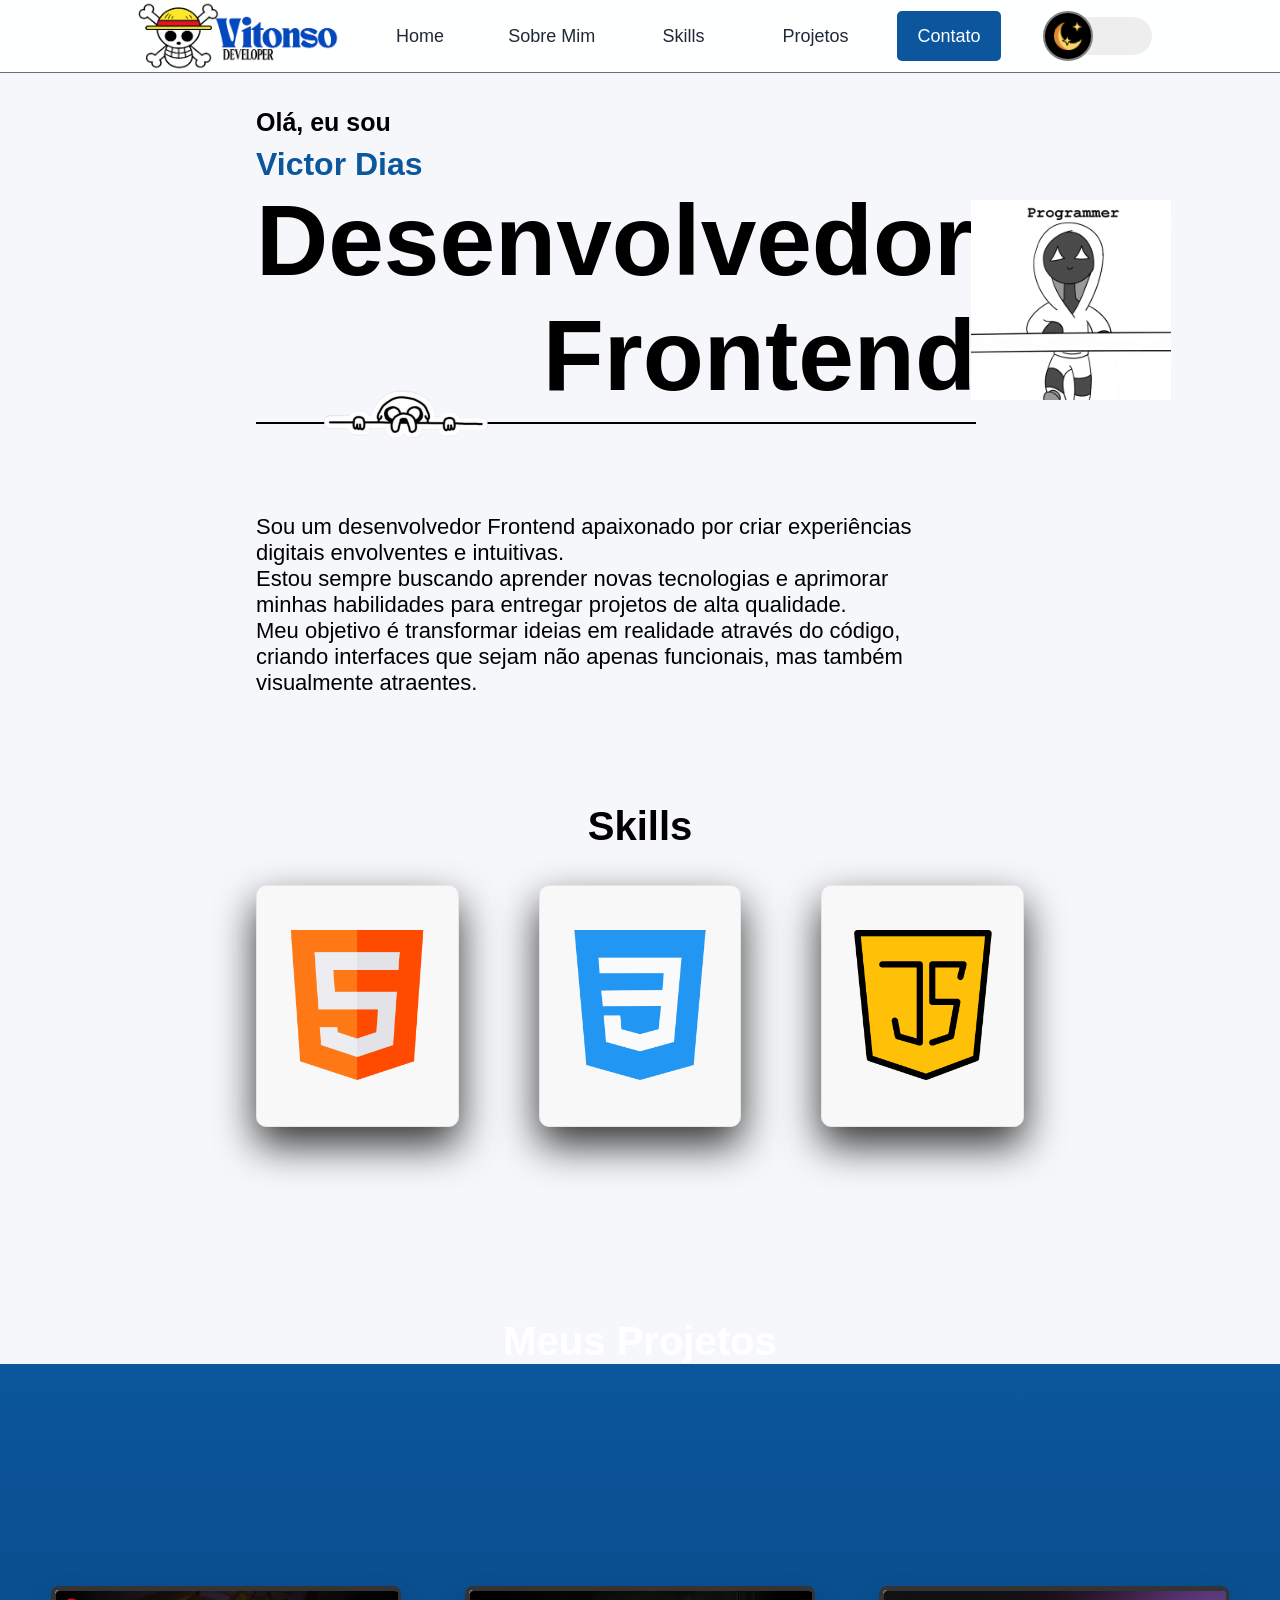
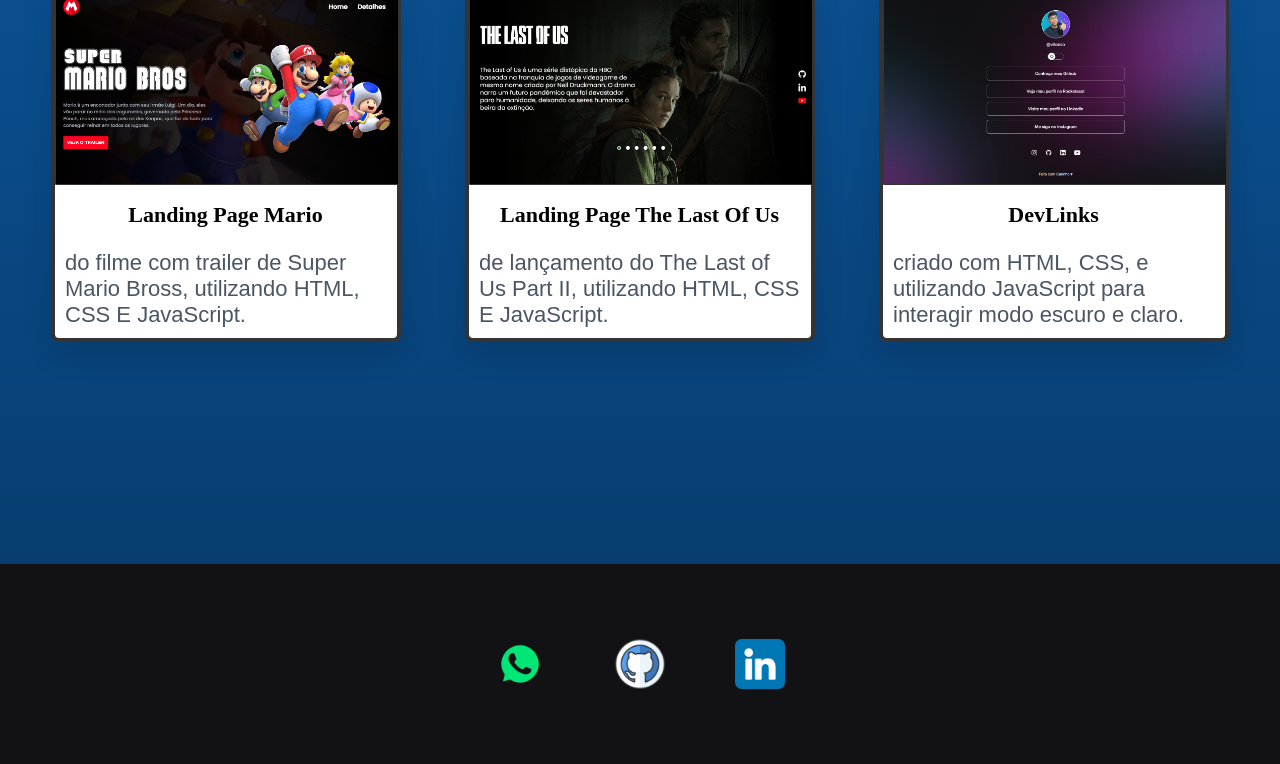
==== meuportfólio.html @ 99326abb "first commit" ====
<!DOCTYPE html>
<html lang="en">
<head>
    <meta charset="UTF-8">
    <meta name="viewport" content="width=device-width, initial-scale=1.0">

    <title>Site do Mago</title>

    <link rel="icon" type="image/x-icon" href="/img/favicon.ico">

    <link rel="stylesheet" href="/style.css">
    <script src="/script.js" defer ></script>


</head>

<body>
    <header id="home"> <!-- Cabeçalho -->
        <nav> <!-- Barra de navegação -->
            <div class="menu">
                <img src="/img/logo1siteVitonso.png" alt="logo site vitonso developer" class="logo">
                <a href="#home">Home</a>
                <a href="#sobremim">Sobre Mim</a>
                <a href="#habilidades">Skills</a>
                <a href="#projetos">Projetos</a>
                <a href="#contato" class="button-contact" id="buttonContact">Contato</a>
                <div class="trilho" id="trilho">
                    <div class="indicador" id="indicador">
                        <img src="/img/lua.png" alt="lua" class="imagemLua">
                    </div>
            </div>
            </div>
        </nav><!-- FIM Barra de navegação -->
    </header> <!-- FIM Cabeçalho -->

    <main id="sobremim"> <!--Corpo - Sobre Mim-->
        <section> <!--Criar seções-->
            <div class="apresentation">
                <div>
                    <h3 id="ola1">Olá, eu sou</h3>
                    <h3 id="nome1">Victor Dias</h3>

                    <div class="caixaDesenvolvedorFrontend">  
                        <h1 id="cargo">Desenvolvedor</h1>
                        <h2 id="cargo1">Frontend</h2> 
                        <img src="/img/jakeWasHere.png" alt="Jake esta aqui" class="imagemJake">

                        <hr class="linhaAbaixoFrontend">    
                    </div>


                    <p class="textoApresentacao">
                        Sou um desenvolvedor Frontend apaixonado por criar experiências digitais envolventes e intuitivas. <br>
                        Estou sempre buscando aprender novas tecnologias
                        e aprimorar <br> minhas habilidades para entregar projetos de alta qualidade. <br>
                        Meu objetivo é transformar ideias em realidade através do código,
                        criando interfaces que sejam não apenas funcionais, mas também visualmente atraentes.
                    </p>    
                </div>
                <div>
                    <img src="/img/giphy.gif" alt="minha foto de perfil" class="coding">
                </div>
            </div>
            <br>


            <h2 id="habilidades" class="tituloSkills">Skills</h2> <!-- Inicio Seção de Habilidades-->
            <p>
                
            </p>
            <div>
                <div class="caixaSkills">
                    <div class="htmlLogo">
                        <span class="text">HTML</span>
                        <img src="/img/html-logo.png" alt="logo-html" width="150px">
                        <div class="estrelas">   
                            <img src="/img/estrela_cheia.png" alt="estrela" class="tamanhoEstrelas">
                            <img src="/img/estrela_cheia.png" alt="estrela" class="tamanhoEstrelas">
                            <img src="/img/estrela_cheia.png" alt="estrela" class="tamanhoEstrelas">
                            <img src="/img/estrela_cheia.png" alt="estrela" class="tamanhoEstrelas">
                            <img src="/img/estrela_cheia.png" alt="estrela" class="tamanhoEstrelas">
                        </div>
                    </div>

                    <div class="cssLogo">
                        <span class="text">CSS</span>
                        <img src="/img/css-3.png" alt="logo-css" width="150px">
                        <div class="estrelas">   
                            <img src="/img/estrela_cheia.png" alt="estrela" class="tamanhoEstrelas">
                            <img src="/img/estrela_cheia.png" alt="estrela" class="tamanhoEstrelas">
                            <img src="/img/estrela_cheia.png" alt="estrela" class="tamanhoEstrelas">
                            <img src="/img/estrela_cheia.png" alt="estrela" class="tamanhoEstrelas">
                            <img src="/img/estrela_vazia.png" alt="estrela vazia" width="50px" class="tamanhoEstrelas">
                        </div>
                    </div>

                    <div class="jsLogo">
                        <span class="text">JavaScript</span>
                        <img src="/img/java-script.png" alt="logo-js" width="150px" >
                        <div class="estrelas">   
                            <img src="/img/estrela_cheia.png" alt="estrela" class="tamanhoEstrelas">
                            <img src="/img/estrela_cheia.png" alt="estrela" class="tamanhoEstrelas">
                            <img src="/img/estrela_cheia.png" alt="estrela" class="tamanhoEstrelas">
                            <img src="/img/estrela_vazia.png" alt="estrela vazia"  class="tamanhoEstrelas">
                            <img src="/img/estrela_vazia.png" alt="estrela vazia"  class="tamanhoEstrelas">
                        </div>
                    </div>
                </div>
            </div>  <!-- Fim Seção de Habilidades-->
        </main> <!--FIM - Corpo Sobre Mim-->

        <section> <!-- Ínicio Seção de Projetos-->
            <h2 class="tituloProjetos">Meus Projetos</h2>

            <div id="projetos" class="meusProjetos">

                 <div class="cardProjeto">
                    <img src="/img/landingPageMarioPrint.png" alt="Print Landing Mario" class="imagemLand">
                    <div class="textoLand">
                        <a href="https://vitonsodev.github.io/Projeto-Mario/" target="_blank" class="linkProjeto1"><h4>Landing Page Mario</h4></a>
                        <p>do filme com trailer de Super Mario Bross, utilizando HTML, CSS E JavaScript.</p>
                    </div>
                </div>

                <div class="cardProjeto">
                    <img src="/img/landingPageTheLastPrint.png" alt="Print Landing page The last" class="imagemLand">

                    <div class="textoLand">
                        <a href="https://vitonsodev.github.io/projeto-the-last/" target="_blank" class="linkProjeto1" ><h4 class="thelast1">Landing Page The Last Of Us</h4></a>
                        <p> de lançamento do The Last of Us Part II, utilizando HTML, CSS E JavaScript.</p>
                    </div>
                </div>

                <div class="cardProjeto">
                    <img src="/img/portfolioDevPrint.png" alt="Imagem do pagina DevLinks" class="imagemLand">

                    <div class="textoLand">
                        <a href="https://vitonsodev.github.io/devlinks/" target="_blank" class="linkProjeto1"><h4>DevLinks</h4></a>
                        <p>criado com HTML, CSS, e utilizando JavaScript para interagir modo escuro e claro.</p>
                    </div>
                </div>
            </div><!-- Fim Seção de Projetos-->
        </section> <!--FIM - Criar seções-->

    <footer class="rodape" id="contato"> <!--Rodapé-->
        <div class="contatosRodape">
            <a href="https://api.whatsapp.com/send?phone=5511981653559" target="_blank"> <img src="/img/whatsapp_no_bg.webp" alt="Whatsapp" width="50px" ></a>
            <a href="https://github.com/Vitonsodev" target="_blank" class="icones" > <img src="/img/logoGitHub.png" alt="Github" width="50px" target="_blank"></a>
            <a href="https://www.linkedin.com/in/victor-dias-803309272/" target="_blank" class="icones"> <img src="/img/logoLinkedin.png" alt="Github" width="50px" target="_blank"></a>
        </div>
        </div>
    </footer>

    

</body>
</html>
---- style.css ----
* {
    margin: 0;
    padding: 0;
    box-sizing: border-box;
}

body{
    background: #f5f7fa;
    padding-top: 10vh;
    min-height: 100vh;
    display: flex;
    justify-content: center;
    flex-direction: column;
    min-height: 100vh;
    color: #111827;
}

header, section, footer{
    margin: 0vw 0;
}

a {
    align-items: center;
    box-sizing: border-box;
    justify-content: center;
    display: flex;
    height: 50px;
    width: 110px;
    text-decoration: none;
    color: #ffffff;
    transition: transform 1s ease;
    font-size: 18px;
    border-radius: 10px;
}

p {
    color: #000000;
    font-family: Poppins, sans-serif;
    font-size: 22px;
}

.logo {
    margin: 2px 10px;
    width: 200px;
    cursor: pointer;
    margin-right: auto;
    transition: transform 1s ease;
}

.logo:hover {
    transform: scale(1.1);
    transition: transform 1.0s ease;
}

.menu {
    width: 100vw;
    position: fixed;
    top: 0;
    background: rgb(255, 255, 255,0.9);
    backdrop-filter: blur(10px);
    border-bottom: 1px solid #6e6e6e;
    font-family: Poppins, sans-serif;
    font-size: 20px;
    justify-content: flex-end;
    align-items: center;
    display: flex;
    gap: 2.0rem;
    padding: 0 10vw;
    z-index: 100;
}

.menu a {
    color: #1f2937;
}


body.dark{
    background-color: #3b3d3f;
}

a:hover {
    transform: scale(1.1);
    transition: transform 1.0s ease;
    transition: text-shadow 1s ease;
    background-color:rgba(128, 128, 128, 0.219);
}

#buttonContact {
    color: white;
}
    
.button-contact {                       
    color: white;
    padding: 10px 20px;
    border-radius: 5px;
    text-decoration: none;
    margin-right: 1%;
    transition: transform 1s ease;
    background: #0b569c;
    border: none;
}
/* Efeito hover do botão contato, para ficar preenchido com a mesma cor da borda ao passar o mouse*/
.button-contact:hover {
    transform: scale(1.2);
    transition: transform 1.0s ease;
    background-color: #08457e;
}

.trilho {
    width: 120px;
    height: 38px;
    background-color: #eeeeee;
    z-index: 101;
    border-radius: 150px;
    display: flex;
    align-items: center;
    transition: 0.5s ease;
    
}

.trilho .indicador{
    width: 50px ;
    height: 50px;
    background-color: rgb(0, 0, 0);
    border-radius: 50%;
    cursor: pointer;
    background-color: rgb(0, 0, 0);
    position: relative;
    display: flex;
    justify-content: center;
    align-items: center;
    left: 0;
    transition: 0.5s ease;
    border: 2px solid rgb(128, 128, 128);
}

.indicador .imagemLua{
    width: 30px;
}

.trilho.dark .indicador{
    left: calc(100% - 42px);

}
#sobremim {
    padding: 0 10vw;
}

.apresentation {
    display: flex;
    padding: 0 10vw
}

#ola1 {
    margin-top: 2vh;
    color: #000000;
    font-family: Poppins, sans-serif;
    font-size: 25px;
}

#nome1 {
    margin-top: 1vh;
    color: #0b569c;
    font-family: Poppins, sans-serif;
    font-size: 32px;
}

.caixaDesenvolvedorFrontend {
    display: flex;
    flex-direction: column;
    justify-content: center;
    width: 720px;
    position: relative;
    
}

.caixaDesenvolvedorFrontend .imagemJake{
    width: 200px;
    position: absolute;
    top: calc(100% - 109px);
    left: 50px;
}

.linhaAbaixoFrontend{
    color: #121214;
    border: 1px solid black;
} 

#cargo {
    color: #000000;
    font-family: Poppins, sans-serif;
    font-size: 100px;
    align-self: flex-start;

}

#cargo1 {
    color: #000000;
    font-family: Poppins, sans-serif;
    font-size: 100px;
    margin-bottom: 1vh;
    align-self: flex-end;
}

.coding {
    width: 200px;
    position: relative;
    top: 110px;
    right: 5px;

}

.textoApresentacao {
    margin-top: 10vh; 
    display: flex;
    flex-direction: column;
    font-family:poppins, sans-serif;    
    letter-spacing: 3%;
}   

.tituloSkills {
    display: flex;
    align-items: center;
    justify-content: center;
    margin-top: 10vh;
    margin-bottom: 4vh;
    color: #000000;
    font-family: Poppins, sans-serif;
    font-size: 40px;

}

.caixaSkills {
    display: flex;
    justify-content: center;
    justify-items: space-between;
    align-items: center;
    gap: 5rem;
    padding: 0 10vw;
    border-radius: 10px;
}

/* Garantir que as skills fiquem acima dos projetos utilziando o z-index positivo 2 */
.caixaSkills {
    position: relative;
    z-index: 2;
}

/* Efeito de hover para mostrar texto em cima da imagem dentro da caixa */
.htmlLogo, .cssLogo, .jsLogo {
    display: flex;
    flex-direction: column;
    align-items: center;
    justify-content: center;
    cursor: pointer;
    gap: 1rem;
    background-color: #f8f8f8;
    border-radius: 10px;
    width: 300px;
    border: 1px solid #e6e6e6;
    box-shadow: 0 18px 40px rgba(0, 0, 0, 0.8);
    transition: transform 1.4s ease, background-color 0.4s ease, box-shadow 1.0s ease;

}

.htmlLogo span, .cssLogo span, .jsLogo span {
    font-size: 24px;
    font-weight: bold;
    color: #000000;
    opacity: 0;
    transition: opacity 0.3s ease;
    text-align: center;
    font-family: Poppins, sans-serif;
}

.htmlLogo:hover span, .cssLogo:hover span , .jsLogo:hover span {
    opacity: 1;
}
 /* Efeito de hover para mostrar texto em cima da imagem dentro da caixa */

 /* Efeito de hover para aumentar escala da habilidade e escurecer um pouco a sombra dda caixa*/
.htmlLogo:hover , .cssLogo:hover , .jsLogo:hover{
    transform: translateY(-8px);
    box-shadow: 0 18px 40px rgba(0,0,0,.15);

}
/* Efeito de hover para aumentar escala da habilidade e escurecer um pouco a sombra dda caixa*/

.estrelas {
    display: flex;
    opacity: 0;
}
.htmlLogo:hover > .estrelas , .cssLogo:hover > .estrelas , .jsLogo:hover > .estrelas {
    opacity: 1;
    transition: transform 1.5s ease;
}

.tamanhoEstrelas {
    width: 30px;
}

.tituloProjetos {
    display: flex ;
    justify-content: center;
    color: #fff;
    margin-top: 15vw;
    font-size: 40px;
    font-family: Poppins, sans-serif;
    
}

.meusProjetos {
    width: 100%;
    height: 800px;
    font-size: 24px;
    background: linear-gradient(180deg,#0b569c,#083d70);
    display: flex;
    justify-content: center;
    align-items: center;
    gap: 4rem;
}

.cardProjeto {
    cursor: pointer;
    transition: 1.5s ease;
}

/* Hover para ambos os cards de projeto */
.cardProjeto:hover {
    transform: translatey(-8px);
    transition: transform 0.4s ease;
    box-shadow: 0 20px 40px rgba(0,0,0,0.18);
}

.cardProjeto{
     background-color: #ffffff;
    border: 1px solid #ddd;
    box-shadow: 0 12px 30px rgba(0, 0, 0, 0.12);
    width: 350px;
    justify-items: center;
    border: 4px solid #353333;
    border-radius: 8px;
}

.cardProjeto h4{
    color: #000000;

}

.textoLand p{
    color:#4b5563;
    margin: 10px;
}

.imagemLand {
    display: flex;
    justify-content: center;
    align-items: center;
    border-radius: 4px 4px 0 0;
    border: 1px solid #353333;
    width: 344px;
    height: 195px;
}

.linkProjeto1 {
    width: 300px;
    margin-top: 5px;
    margin-left: 6%;
    font-size: 22px;
}

.rodape {
    display: flex;
    align-items: center;
    justify-content: center;
    background-color: #121214;
    height: 200px;
}

.contatosRodape {
    display: flex;
    gap: 10px;
}
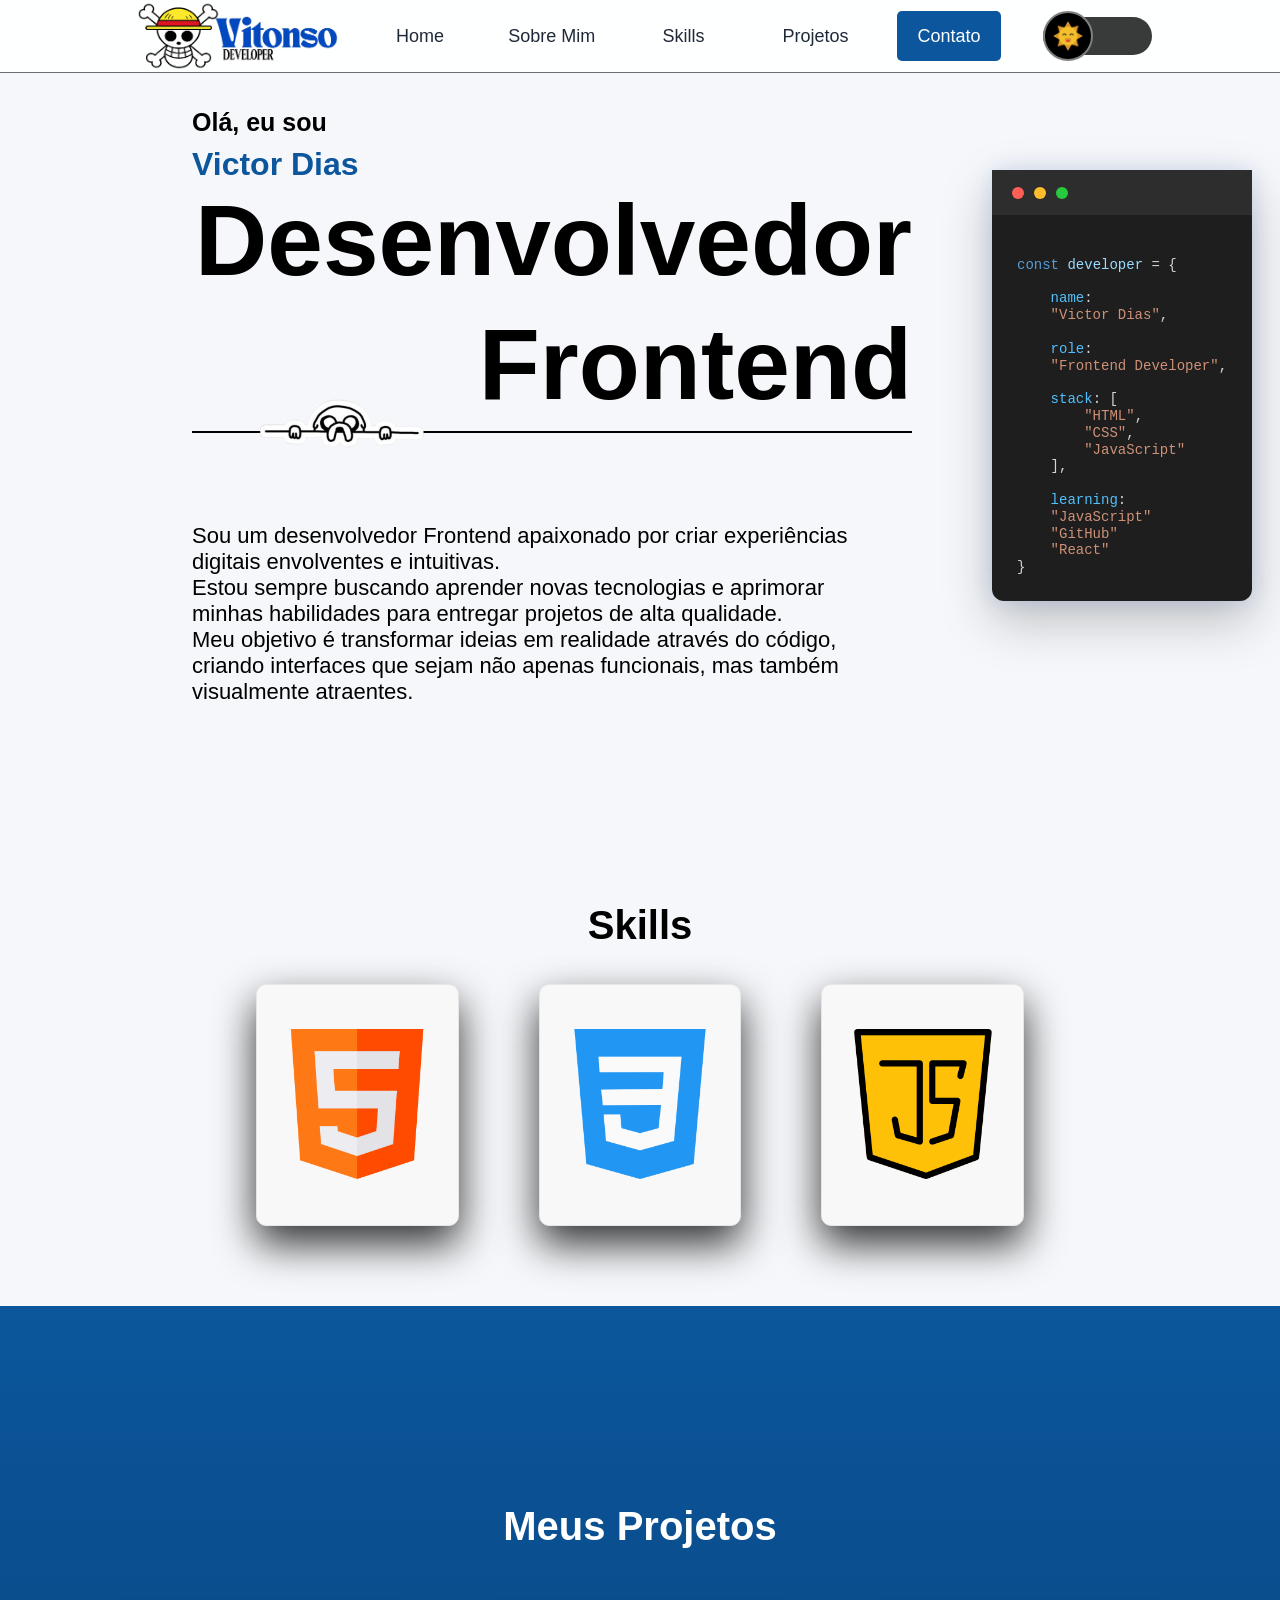
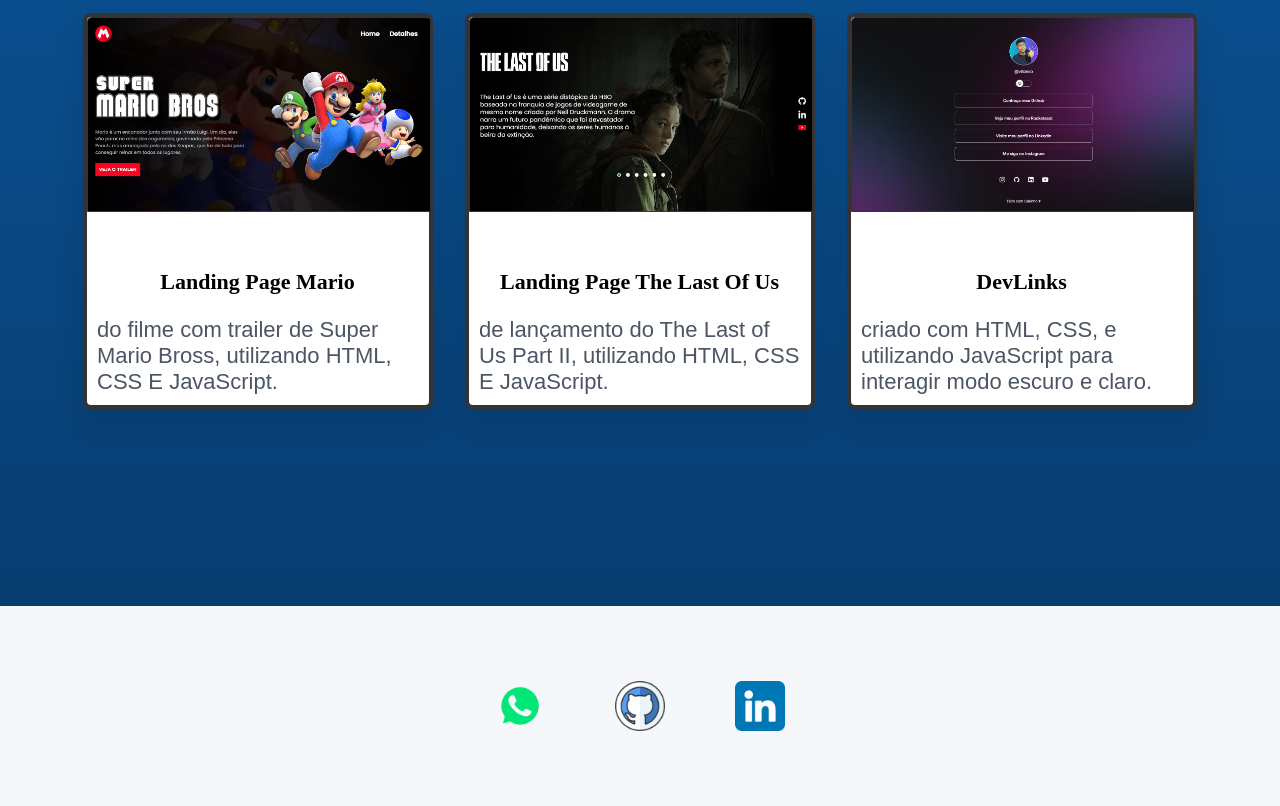
==== commit e07297c5: "Refactor code structure for improved readability and maintainability" ====
--- a/meuportfólio.html
+++ b/meuportfólio.html
@@ -17,7 +17,7 @@
 <body>
     <header id="home"> <!-- Cabeçalho -->
         <nav> <!-- Barra de navegação -->
-            <div class="menu">
+            <div class="menu" id="menuNavegacao">
                 <img src="/img/logo1siteVitonso.png" alt="logo site vitonso developer" class="logo">
                 <a href="#home">Home</a>
                 <a href="#sobremim">Sobre Mim</a>
@@ -26,7 +26,7 @@
                 <a href="#contato" class="button-contact" id="buttonContact">Contato</a>
                 <div class="trilho" id="trilho">
                     <div class="indicador" id="indicador">
-                        <img src="/img/lua.png" alt="lua" class="imagemLua">
+                        <img src="/img/sol.png" alt="ImagemTemaClaroEscuro" class="imagemSol" id="iconeTema">
                     </div>
             </div>
             </div>
@@ -42,7 +42,7 @@
 
                     <div class="caixaDesenvolvedorFrontend">  
                         <h1 id="cargo">Desenvolvedor</h1>
-                        <h2 id="cargo1">Frontend</h2> 
+                        <h2 id="cargo">Frontend</h2> 
                         <img src="/img/jakeWasHere.png" alt="Jake esta aqui" class="imagemJake">
 
                         <hr class="linhaAbaixoFrontend">    
@@ -57,8 +57,34 @@
                         criando interfaces que sejam não apenas funcionais, mas também visualmente atraentes.
                     </p>    
                 </div>
-                <div>
-                    <img src="/img/giphy.gif" alt="minha foto de perfil" class="coding">
+               <div class="code-card">
+                <div class="code-header">
+                    <span class="red"></span>
+                    <span class="yellow"></span>
+                    <span class="green"></span>
+                </div>
+ 
+<pre><code>
+<span class="keyword">const</span> <span class="variable">developer</span> = {
+
+    <span class="property">name</span>:
+    <span class="string">"Victor Dias"</span>,
+
+    <span class="property">role</span>:
+    <span class="string">"Frontend Developer"</span>,
+
+    <span class="property">stack</span>: [
+        <span class="string">"HTML"</span>,
+        <span class="string">"CSS"</span>,
+        <span class="string">"JavaScript"</span>
+    ],
+
+    <span class="property">learning</span>:
+    <span class="string">"JavaScript"</span>
+    <span class="string">"GitHub"</span>
+    <span class="string">"React"</span>
+}
+</code></pre>
                 </div>
             </div>
             <br>
@@ -110,11 +136,14 @@
         </main> <!--FIM - Corpo Sobre Mim-->
 
         <section> <!-- Ínicio Seção de Projetos-->
-            <h2 class="tituloProjetos">Meus Projetos</h2>
 
             <div id="projetos" class="meusProjetos">
 
-                 <div class="cardProjeto">
+                    <h2 class="tituloProjetos">Meus Projetos</h2>
+
+
+                <div class="listaProjetos">
+                    <div class="cardProjeto">
                     <img src="/img/landingPageMarioPrint.png" alt="Print Landing Mario" class="imagemLand">
                     <div class="textoLand">
                         <a href="https://vitonsodev.github.io/Projeto-Mario/" target="_blank" class="linkProjeto1"><h4>Landing Page Mario</h4></a>
@@ -140,6 +169,8 @@
                     </div>
                 </div>
             </div><!-- Fim Seção de Projetos-->
+
+                </div>
         </section> <!--FIM - Criar seções-->
 
     <footer class="rodape" id="contato"> <!--Rodapé-->
--- a/style.css
+++ b/style.css
@@ -1,3 +1,7 @@
+/*==========================
+INICIO CSS GERAL
+==========================*/
+
 * {
     margin: 0;
     padding: 0;
@@ -11,7 +15,6 @@
     display: flex;
     justify-content: center;
     flex-direction: column;
-    min-height: 100vh;
     color: #111827;
 }
 
@@ -73,15 +76,11 @@
     color: #1f2937;
 }
 
-
-body.dark{
-    background-color: #3b3d3f;
-}
-
 a:hover {
     transform: scale(1.1);
-    transition: transform 1.0s ease;
-    transition: text-shadow 1s ease;
+    transition: transform .4s ease,
+    background-color .4 ease,
+    color .4s ease;
     background-color:rgba(128, 128, 128, 0.219);
 }
 
@@ -106,10 +105,12 @@
     background-color: #08457e;
 }
 
+/*==============================
+BOTÃO TEMA CLARO E TEMA ESCURO*/
 .trilho {
     width: 120px;
     height: 38px;
-    background-color: #eeeeee;
+    background-color: #393a3a;
     z-index: 101;
     border-radius: 150px;
     display: flex;
@@ -134,21 +135,20 @@
     border: 2px solid rgb(128, 128, 128);
 }
 
-.indicador .imagemLua{
+.indicador .imagemSol{
     width: 30px;
 }
 
-.trilho.dark .indicador{
-    left: calc(100% - 42px);
-
-}
+/*==============================
+FIM BOTÃO TEMA CLARO E TEMA ESCURO*/
+
 #sobremim {
     padding: 0 10vw;
 }
 
 .apresentation {
     display: flex;
-    padding: 0 10vw
+    padding: 0 5vw
 }
 
 #ola1 {
@@ -180,6 +180,80 @@
     top: calc(100% - 109px);
     left: 50px;
 }
+ /*===================
+Parte código
+ =====================*/
+
+.code-card{
+    width: 100vw;
+    height: 100%;
+    background:#1e1e1e;
+    border-radius:12px;
+    box-shadow:
+    0 0 20px rgba(37,99,235,.15),
+    0 20px 50px rgba(24, 23, 23, 0.25);
+    overflow:visible;
+    margin: 5rem;
+}
+
+.code-header{
+    height:45px;
+    display:flex;
+    align-items:center;
+    gap:10px;
+    padding:0 20px;
+    background:#2d2d2d;
+}
+
+.red,
+.yellow,
+.green{
+    width:12px;
+    height:12px;
+    border-radius:50%;
+}
+
+.red{
+    background:#ff5f56;
+}
+
+.yellow{
+    background:#ffbd2e;
+}
+
+.green{
+    background:#27c93f;
+}
+
+.code-card pre{
+    margin:0;
+    padding:25px;
+    color:#d4d4d4;
+    font-size:14px;
+    line-height:1.2;
+    font-family:Consolas, monospace;
+
+}
+
+.keyword{
+    color:#569CD6;
+}
+
+.variable{
+    color:#9CDCFE;
+}
+
+.property{
+    color:#4FC1FF;
+}
+
+.string{
+    color:#CE9178;
+}
+
+  /*===================
+Fim parte código
+ =====================*/
 
 .linhaAbaixoFrontend{
     color: #121214;
@@ -187,14 +261,6 @@
 } 
 
 #cargo {
-    color: #000000;
-    font-family: Poppins, sans-serif;
-    font-size: 100px;
-    align-self: flex-start;
-
-}
-
-#cargo1 {
     color: #000000;
     font-family: Poppins, sans-serif;
     font-size: 100px;
@@ -216,6 +282,7 @@
     flex-direction: column;
     font-family:poppins, sans-serif;    
     letter-spacing: 3%;
+    margin-bottom: 10vh;
 }   
 
 .tituloSkills {
@@ -240,14 +307,10 @@
     border-radius: 10px;
 }
 
-/* Garantir que as skills fiquem acima dos projetos utilziando o z-index positivo 2 */
-.caixaSkills {
-    position: relative;
-    z-index: 2;
-}
-
 /* Efeito de hover para mostrar texto em cima da imagem dentro da caixa */
-.htmlLogo, .cssLogo, .jsLogo {
+.htmlLogo,
+.cssLogo,
+.jsLogo {
     display: flex;
     flex-direction: column;
     align-items: center;
@@ -263,7 +326,9 @@
 
 }
 
-.htmlLogo span, .cssLogo span, .jsLogo span {
+.htmlLogo span,
+.cssLogo span,
+.jsLogo span {
     font-size: 24px;
     font-weight: bold;
     color: #000000;
@@ -273,13 +338,17 @@
     font-family: Poppins, sans-serif;
 }
 
-.htmlLogo:hover span, .cssLogo:hover span , .jsLogo:hover span {
+.htmlLogo:hover span,
+.cssLogo:hover span,
+.jsLogo:hover span {
     opacity: 1;
 }
  /* Efeito de hover para mostrar texto em cima da imagem dentro da caixa */
 
  /* Efeito de hover para aumentar escala da habilidade e escurecer um pouco a sombra dda caixa*/
-.htmlLogo:hover , .cssLogo:hover , .jsLogo:hover{
+.htmlLogo:hover,
+ .cssLogo:hover,
+.jsLogo:hover{
     transform: translateY(-8px);
     box-shadow: 0 18px 40px rgba(0,0,0,.15);
 
@@ -290,7 +359,9 @@
     display: flex;
     opacity: 0;
 }
-.htmlLogo:hover > .estrelas , .cssLogo:hover > .estrelas , .jsLogo:hover > .estrelas {
+.htmlLogo:hover > .estrelas,
+.cssLogo:hover > .estrelas,
+.jsLogo:hover > .estrelas {
     opacity: 1;
     transition: transform 1.5s ease;
 }
@@ -300,10 +371,9 @@
 }
 
 .tituloProjetos {
-    display: flex ;
-    justify-content: center;
-    color: #fff;
-    margin-top: 15vw;
+    justify-content: center;
+    align-items: center;
+    color: #ffffff;
     font-size: 40px;
     font-family: Poppins, sans-serif;
     
@@ -311,18 +381,23 @@
 
 .meusProjetos {
     width: 100%;
-    height: 800px;
+    min-height: 100vh;
     font-size: 24px;
     background: linear-gradient(180deg,#0b569c,#083d70);
     display: flex;
+    flex-direction: column;
     justify-content: center;
     align-items: center;
     gap: 4rem;
-}
-
-.cardProjeto {
-    cursor: pointer;
-    transition: 1.5s ease;
+    margin-top: 5rem;
+}
+.listaProjetos {
+    width: 100%;
+    display: flex;
+    justify-content: center;
+    align-items: flex-start;
+    gap: 2rem;
+
 }
 
 /* Hover para ambos os cards de projeto */
@@ -333,13 +408,18 @@
 }
 
 .cardProjeto{
-     background-color: #ffffff;
+    width: 100%;
+    gap: 40px;
+    background-color: #ffffff;
     border: 1px solid #ddd;
     box-shadow: 0 12px 30px rgba(0, 0, 0, 0.12);
     width: 350px;
-    justify-items: center;
     border: 4px solid #353333;
     border-radius: 8px;
+    cursor: pointer;
+    transition: 1.5s ease;
+    display: flex;
+    flex-direction: column;
 }
 
 .cardProjeto h4{
@@ -373,7 +453,7 @@
     display: flex;
     align-items: center;
     justify-content: center;
-    background-color: #121214;
+    background-color: #f5f7fa;
     height: 200px;
 }
 
@@ -382,6 +462,78 @@
     gap: 10px;
 }
 
-
-
-
+/*==========================
+FIM CSS GERAL
+==========================*/
+
+
+/*==========================
+TEMA ESCURO
+==========================*/
+body.dark{
+    background-color: #1E1E1E;
+}
+
+body.dark .trilho .indicador{
+    left: calc(100% - 42px);
+
+}
+
+body.dark .trilho{
+    background-color: #bdbdbd;
+}
+
+body.dark .menu{
+    background-color: #1E1E1E;
+    color: #ffffff;
+
+}
+body.dark .menu a{
+    color: #ffffff;
+
+}
+
+body.dark #ola1 {
+    color: #ffffff;
+}
+
+body.dark #cargo,
+#cargo1{
+    color: #ffffff;
+}
+
+body.dark .linhaAbaixoFrontend{
+    border-color: #ffffff;
+}
+
+body.dark .textoApresentacao{
+    color: white;
+}
+
+body.dark #habilidades {
+    color: white;
+}
+
+body.dark .rodape{
+    background-color: #1E1E1E;
+}
+
+/*==========================
+TEMA ESCURO
+==========================*/
+
+/*=========================
+RESPONSIVIDADE MOBILE
+*/
+
+/*=========================
+FIM RESPONSIVIDADE MOBILE
+*/
+
+/*=========================
+RESPONSIVIDADE TABLET
+*/
+
+/*=========================
+FIM RESPONSIVIDADE TABLET
+*/
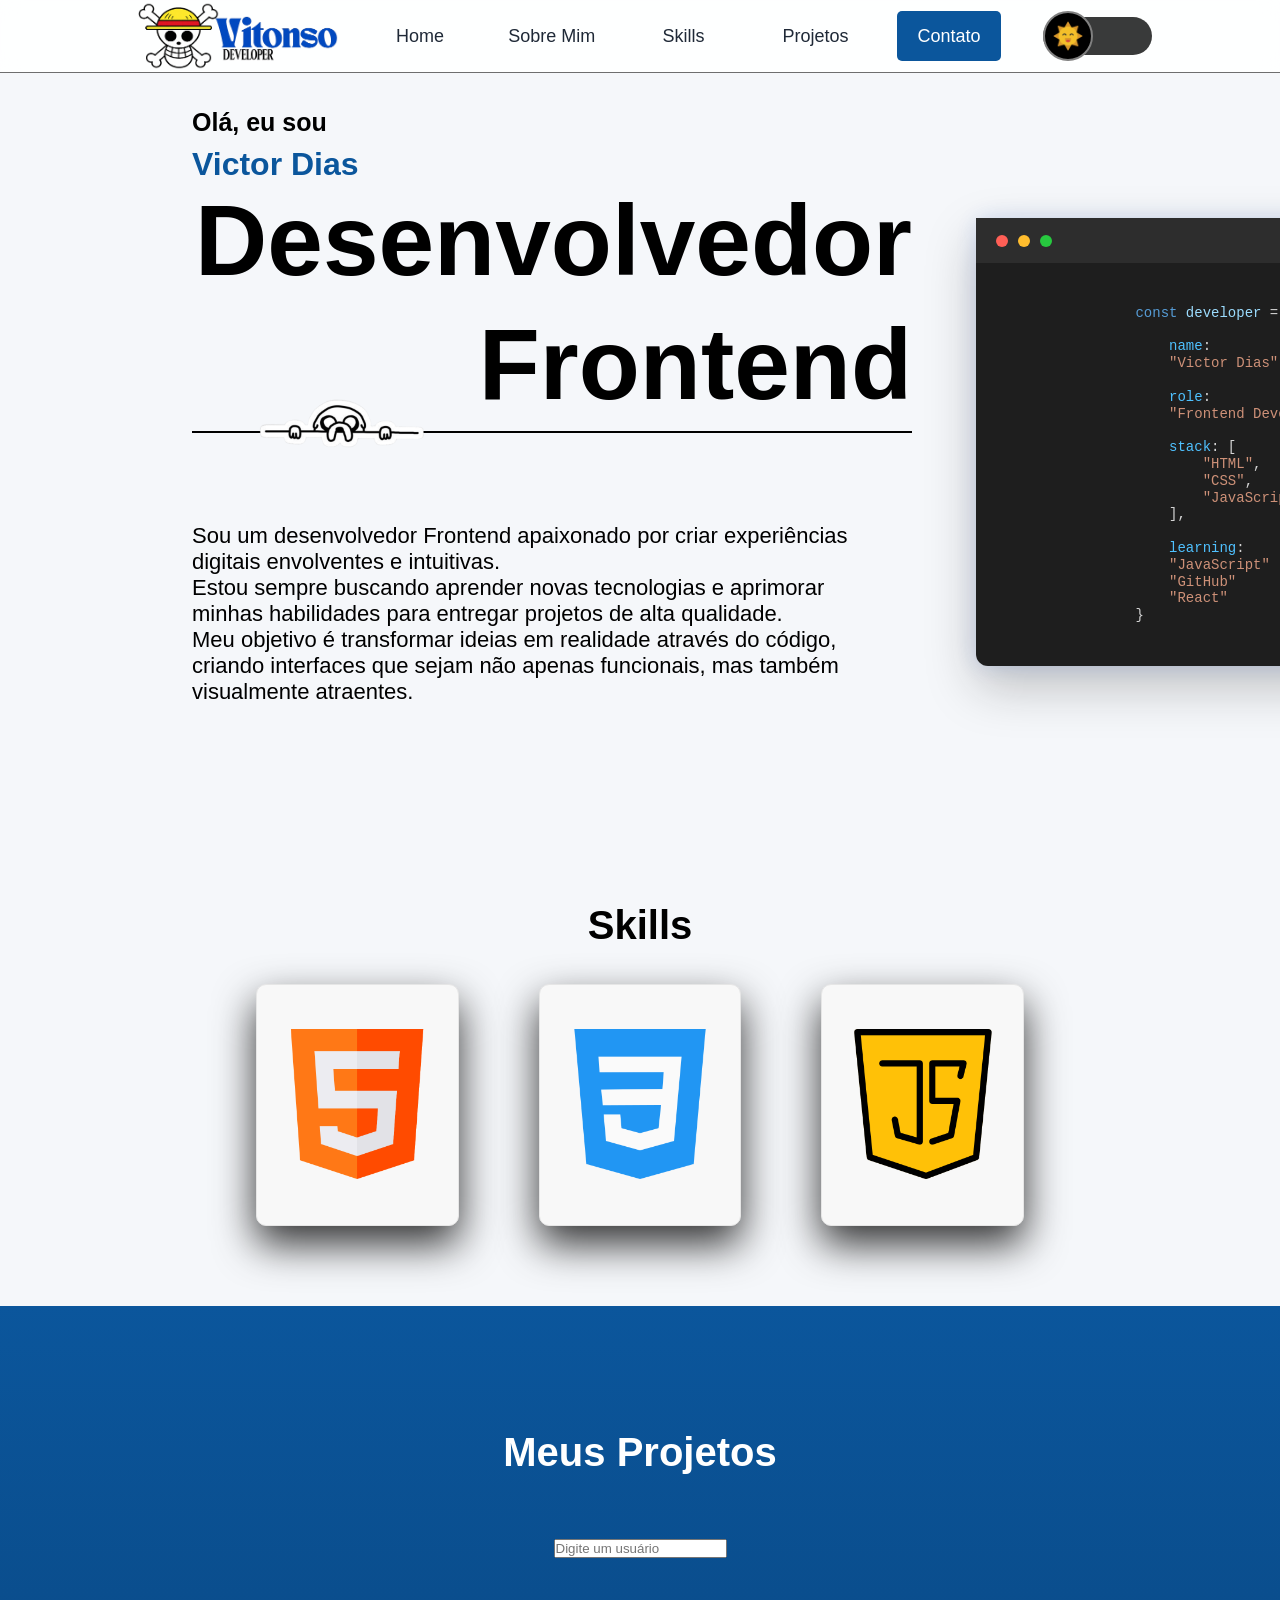
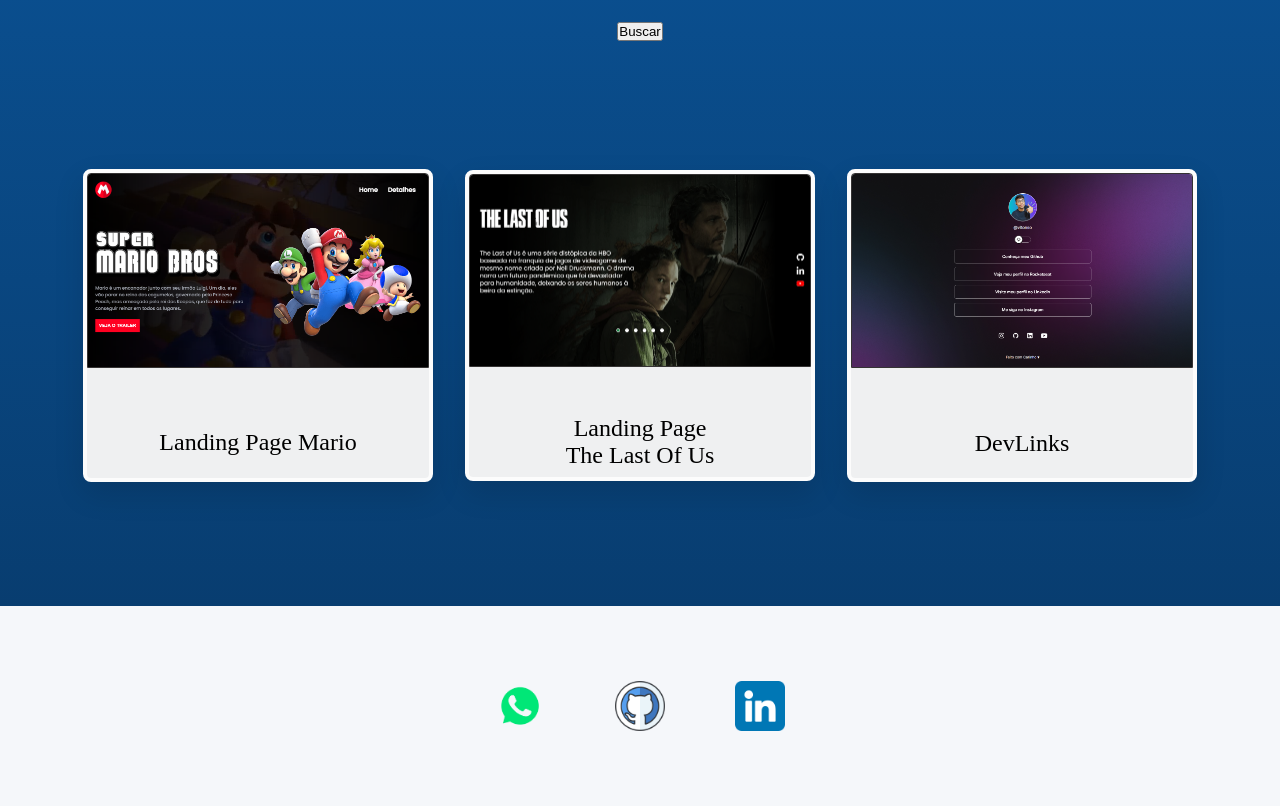
==== commit 877f8214: "Start GitHub API integration for user, repositories, and language requests" ====
--- a/meuportfólio.html
+++ b/meuportfólio.html
@@ -58,33 +58,33 @@
                     </p>    
                 </div>
                <div class="code-card">
-                <div class="code-header">
+                <div class="code-header">   
                     <span class="red"></span>
                     <span class="yellow"></span>
                     <span class="green"></span>
                 </div>
  
-<pre><code>
-<span class="keyword">const</span> <span class="variable">developer</span> = {
+                <pre><code>
+                <span class="keyword">const</span> <span class="variable">developer</span> = {
 
-    <span class="property">name</span>:
-    <span class="string">"Victor Dias"</span>,
+                    <span class="property">name</span>:
+                    <span class="string">"Victor Dias"</span>,
 
-    <span class="property">role</span>:
-    <span class="string">"Frontend Developer"</span>,
+                    <span class="property">role</span>:
+                    <span class="string">"Frontend Developer"</span>,
 
-    <span class="property">stack</span>: [
-        <span class="string">"HTML"</span>,
-        <span class="string">"CSS"</span>,
-        <span class="string">"JavaScript"</span>
-    ],
+                    <span class="property">stack</span>: [
+                        <span class="string">"HTML"</span>,
+                        <span class="string">"CSS"</span>,
+                        <span class="string">"JavaScript"</span>
+                    ],
 
-    <span class="property">learning</span>:
-    <span class="string">"JavaScript"</span>
-    <span class="string">"GitHub"</span>
-    <span class="string">"React"</span>
-}
-</code></pre>
+                    <span class="property">learning</span>:
+                    <span class="string">"JavaScript"</span>
+                    <span class="string">"GitHub"</span>
+                    <span class="string">"React"</span>
+                }
+                </code></pre>
                 </div>
             </div>
             <br>
@@ -136,41 +136,37 @@
         </main> <!--FIM - Corpo Sobre Mim-->
 
         <section> <!-- Ínicio Seção de Projetos-->
-
             <div id="projetos" class="meusProjetos">
 
                     <h2 class="tituloProjetos">Meus Projetos</h2>
-
+                    <input type="text" id="nomeUsuario" placeholder="Digite um usuário">
+                    <button onCLick="buscarUsuario()">Buscar</button>
+                    <div id="perfilGithub"></div>
 
                 <div class="listaProjetos">
                     <div class="cardProjeto">
-                    <img src="/img/landingPageMarioPrint.png" alt="Print Landing Mario" class="imagemLand">
-                    <div class="textoLand">
-                        <a href="https://vitonsodev.github.io/Projeto-Mario/" target="_blank" class="linkProjeto1"><h4>Landing Page Mario</h4></a>
-                        <p>do filme com trailer de Super Mario Bross, utilizando HTML, CSS E JavaScript.</p>
+                        <img src="/img/landingPageMarioPrint.png" alt="Print Landing Mario" class="imagemLand">
+                        <a href="https://vitonsodev.github.io/Projeto-Mario/" target="_blank">
+                            Landing Page Mario
+                        </a>
                     </div>
-                </div>
 
-                <div class="cardProjeto">
-                    <img src="/img/landingPageTheLastPrint.png" alt="Print Landing page The last" class="imagemLand">
+                    <div class="cardProjeto">
+                        <img src="/img/landingPageTheLastPrint.png" alt="Print Landing page The last" class="imagemLand">
+                        <a href="https://vitonsodev.github.io/projeto-the-last/" target="_blank">
+                            Landing Page <br> The Last Of Us
+                        </a>
+                    </div>
 
-                    <div class="textoLand">
-                        <a href="https://vitonsodev.github.io/projeto-the-last/" target="_blank" class="linkProjeto1" ><h4 class="thelast1">Landing Page The Last Of Us</h4></a>
-                        <p> de lançamento do The Last of Us Part II, utilizando HTML, CSS E JavaScript.</p>
-                    </div>
-                </div>
-
-                <div class="cardProjeto">
-                    <img src="/img/portfolioDevPrint.png" alt="Imagem do pagina DevLinks" class="imagemLand">
-
-                    <div class="textoLand">
-                        <a href="https://vitonsodev.github.io/devlinks/" target="_blank" class="linkProjeto1"><h4>DevLinks</h4></a>
-                        <p>criado com HTML, CSS, e utilizando JavaScript para interagir modo escuro e claro.</p>
-                    </div>
-                </div>
-            </div><!-- Fim Seção de Projetos-->
+                    <div class="cardProjeto">
+                        <img src="/img/portfolioDevPrint.png" alt="Imagem do pagina DevLinks" class="imagemLand">
+                        <a href="https://vitonsodev.github.io/devlinks/" target="_blank">
+                            DevLinks
+                        </a>       
+                    </div><!-- Fim Seção de Projetos-->
 
                 </div>
+            </div>
         </section> <!--FIM - Criar seções-->
 
     <footer class="rodape" id="contato"> <!--Rodapé-->
--- a/style.css
+++ b/style.css
@@ -193,7 +193,17 @@
     0 0 20px rgba(37,99,235,.15),
     0 20px 50px rgba(24, 23, 23, 0.25);
     overflow:visible;
-    margin: 5rem;
+    margin: 8rem  4rem ;
+    transition: .5s ease;
+
+}
+
+.code-card:hover{
+    transform: translateY(-8px);
+    
+    box-shadow: 0 0 20px rgba(37,99,235,.15),
+     0 20px 50px rgba(24, 23, 23, 0.25);
+
 }
 
 .code-header{
@@ -376,6 +386,8 @@
     color: #ffffff;
     font-size: 40px;
     font-family: Poppins, sans-serif;
+    display: flex;
+    flex-direction: column;
     
 }
 
@@ -395,7 +407,7 @@
     width: 100%;
     display: flex;
     justify-content: center;
-    align-items: flex-start;
+    align-items: center;
     gap: 2rem;
 
 }
@@ -408,46 +420,39 @@
 }
 
 .cardProjeto{
-    width: 100%;
+    width: 350px;
     gap: 40px;
-    background-color: #ffffff;
-    border: 1px solid #ddd;
+    background-color: #eff0f1;
     box-shadow: 0 12px 30px rgba(0, 0, 0, 0.12);
-    width: 350px;
-    border: 4px solid #353333;
+    border: 4px solid #fcfcfc;
     border-radius: 8px;
     cursor: pointer;
     transition: 1.5s ease;
     display: flex;
     flex-direction: column;
-}
-
-.cardProjeto h4{
+    align-items: center;
+}
+
+.cardProjeto a{
+    width: 100%;
+    text-align: center;
+    padding: 20px;
+    margin: 10px;
     color: #000000;
-
-}
-
-.textoLand p{
-    color:#4b5563;
-    margin: 10px;
+    text-decoration: none;
+    font-size: 24px;
+    font-weight: 500;
+
 }
 
 .imagemLand {
-    display: flex;
-    justify-content: center;
     align-items: center;
     border-radius: 4px 4px 0 0;
     border: 1px solid #353333;
-    width: 344px;
-    height: 195px;
-}
-
-.linkProjeto1 {
-    width: 300px;
-    margin-top: 5px;
-    margin-left: 6%;
-    font-size: 22px;
-}
+    width: 100%;
+    height: 50%;
+}
+
 
 .rodape {
     display: flex;
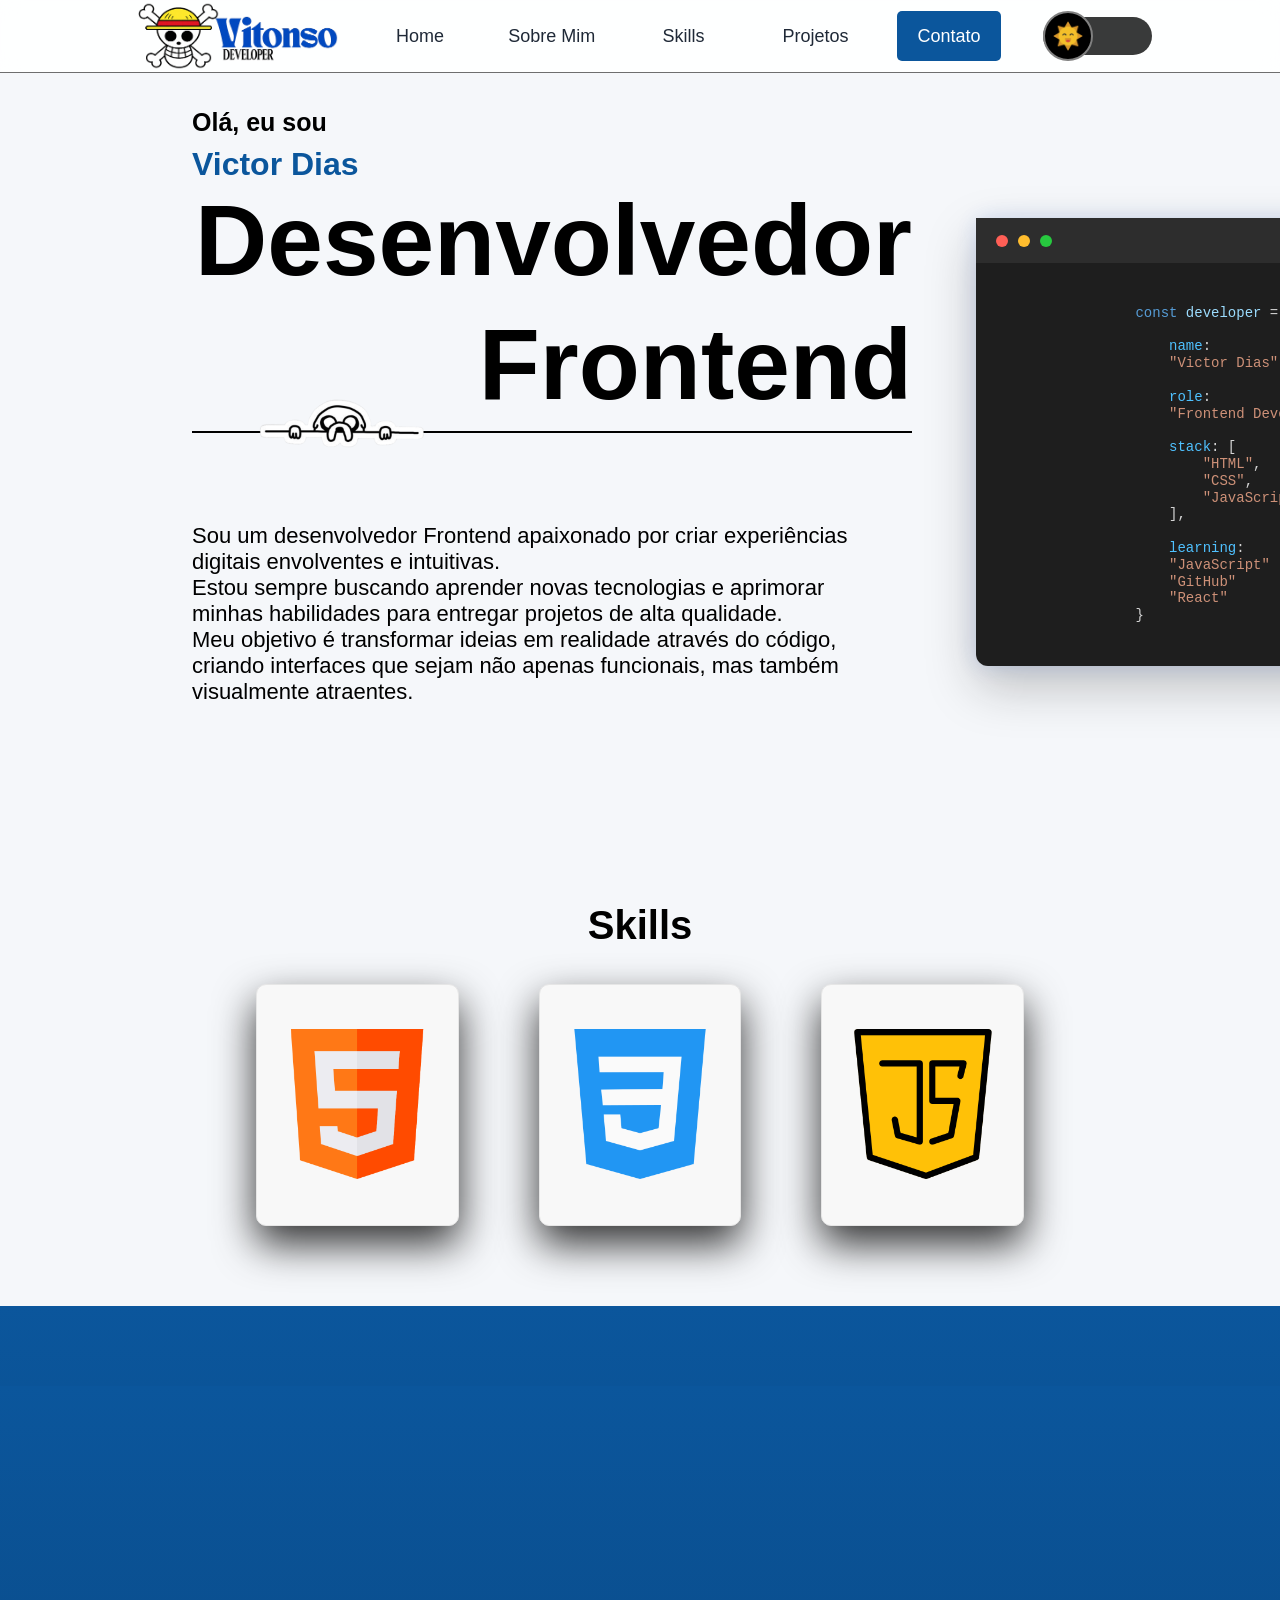
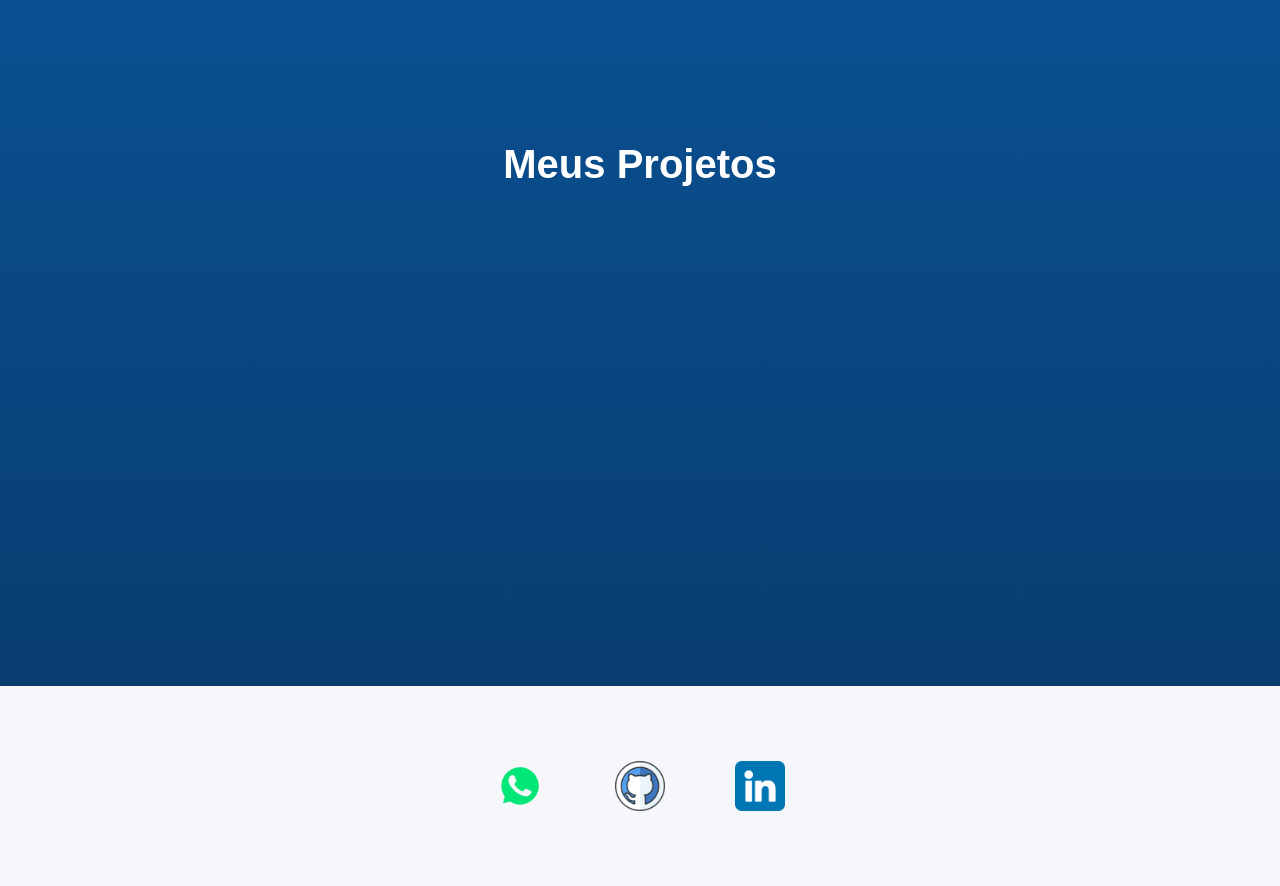
==== commit 4ba82c73: "Implement code changes to enhance functionality and improve performance" ====
--- a/meuportfólio.html
+++ b/meuportfólio.html
@@ -4,7 +4,7 @@
     <meta charset="UTF-8">
     <meta name="viewport" content="width=device-width, initial-scale=1.0">
 
-    <title>Site do Mago</title>
+    <title>Vitonso Developer</title>
 
     <link rel="icon" type="image/x-icon" href="/img/favicon.ico">
 
@@ -135,37 +135,18 @@
             </div>  <!-- Fim Seção de Habilidades-->
         </main> <!--FIM - Corpo Sobre Mim-->
 
-        <section> <!-- Ínicio Seção de Projetos-->
+        
+       <section> <!-- Ínicio Seção de Projetos-->
             <div id="projetos" class="meusProjetos">
 
+               <section class="meusProjetos">
+
                     <h2 class="tituloProjetos">Meus Projetos</h2>
-                    <input type="text" id="nomeUsuario" placeholder="Digite um usuário">
-                    <button onCLick="buscarUsuario()">Buscar</button>
-                    <div id="perfilGithub"></div>
-
-                <div class="listaProjetos">
-                    <div class="cardProjeto">
-                        <img src="/img/landingPageMarioPrint.png" alt="Print Landing Mario" class="imagemLand">
-                        <a href="https://vitonsodev.github.io/Projeto-Mario/" target="_blank">
-                            Landing Page Mario
-                        </a>
+                    <div id="repositorios" class="repositorios">
                     </div>
 
-                    <div class="cardProjeto">
-                        <img src="/img/landingPageTheLastPrint.png" alt="Print Landing page The last" class="imagemLand">
-                        <a href="https://vitonsodev.github.io/projeto-the-last/" target="_blank">
-                            Landing Page <br> The Last Of Us
-                        </a>
-                    </div>
+                </section><!-- Fim Seção de Projetos-->
 
-                    <div class="cardProjeto">
-                        <img src="/img/portfolioDevPrint.png" alt="Imagem do pagina DevLinks" class="imagemLand">
-                        <a href="https://vitonsodev.github.io/devlinks/" target="_blank">
-                            DevLinks
-                        </a>       
-                    </div><!-- Fim Seção de Projetos-->
-
-                </div>
             </div>
         </section> <!--FIM - Criar seções-->
 
@@ -178,7 +159,7 @@
         </div>
     </footer>
 
-    
+<script src="github.js"></script>
 
 </body>
 </html>
--- a/style.css
+++ b/style.css
@@ -523,6 +523,152 @@
     background-color: #1E1E1E;
 }
 
+/*=========================
+API PROJETOS
+===========================*/
+.repositorios{
+    width: 100%;
+    display: flex;
+    justify-content: center;
+    align-items: flex-start;
+    flex-wrap: wrap;
+    gap: 30px;
+    padding: 40px;
+}
+
+.cardRepositorio{
+    width: 350px;
+    background: white;
+    border-radius: 12px;
+    overflow: hidden;
+    box-shadow: 0 10px 25px rgba(0,0,0,.15);
+
+    display: flex;
+    flex-direction: column;
+}
+
+.imagemProjeto{
+    width: 100%;
+    height: 200px;
+    object-fit: cover;
+}
+
+.cardRepositorio h3{
+
+    padding:15px;
+
+}
+
+.cardRepositorio p{
+
+    padding:0 15px 15px;
+
+}
+
+.botoes{
+
+    display:flex;
+    gap:10px;
+    padding:15px;
+
+}
+
+.botoes a{
+
+    flex:1;
+    text-align:center;
+    text-decoration:none;
+    padding:12px;
+    border-radius:8px;
+    background:#0b569c;
+    color:white;
+    font-weight:bold;
+
+}
+
+.botoes a:hover{
+
+    background:#083d70;
+
+}
+
+.linguagem{
+
+    margin:15px 0;
+
+}
+
+.linguagemInfo{
+
+    display:flex;
+    justify-content:space-between;
+    font-size:14px;
+    font-weight:600;
+    margin-bottom:6px;
+
+}
+
+.barra{
+
+    width:100%;
+    height:8px;
+    background:#e5e5e5;
+    border-radius:20px;
+    overflow:hidden;
+
+}
+
+.progresso{
+
+    height:100%;
+    border-radius:20px;
+    background:linear-gradient(90deg,#0b569c,#4ba3ff);
+
+}
+
+.linguagem{
+    margin:15px 10px;
+
+}
+
+.linguagemInfo{
+    display:flex;
+    justify-content:space-between;
+    align-items:center;
+    margin-bottom:6px;
+}
+
+.nomeLinguagem{
+    display:flex;
+    align-items:center;
+    gap:8px;
+}
+
+.bolinha{
+    width:12px;
+    height:12px;
+    border-radius:50%;
+    display:inline-block;
+}
+
+.barra{
+    width:100%;
+    height:8px;
+    background:#e5e5e5;
+    border-radius:20px;
+    overflow:hidden;
+}
+
+.progresso{
+    height:100%;
+    border-radius:20px;
+    transition:0.4s ease;
+}
+
+/*=========================
+API PROJETOS
+===========================*/
+
 /*==========================
 TEMA ESCURO
 ==========================*/
